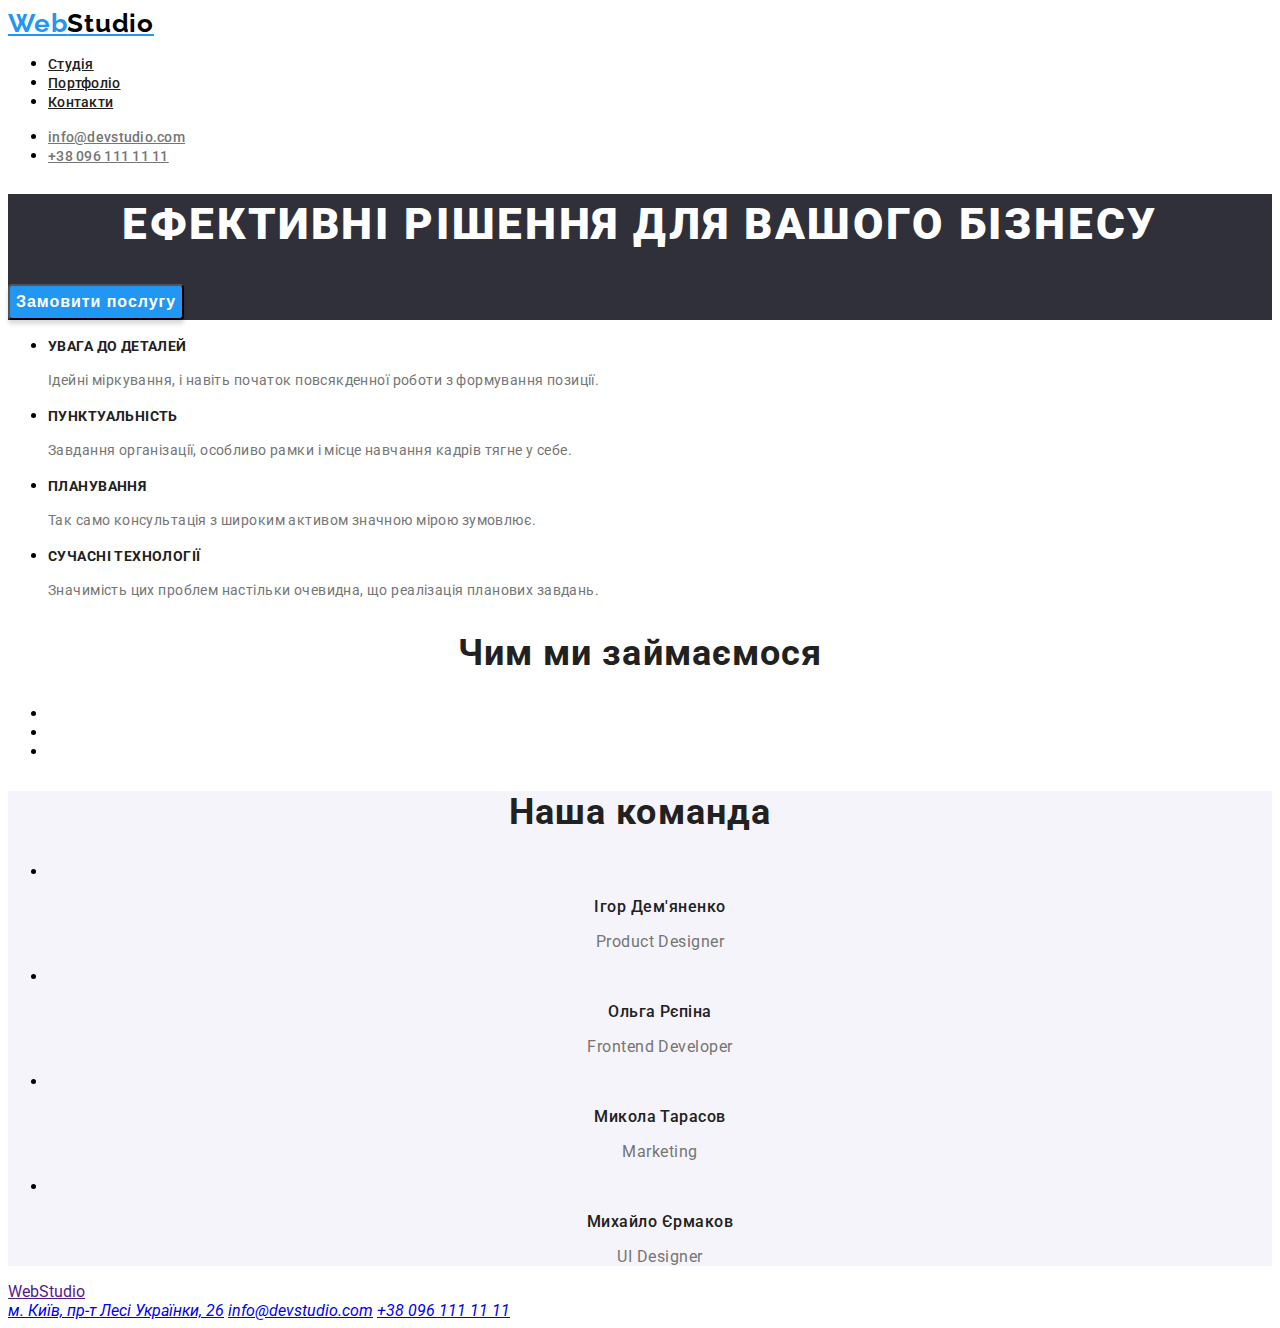
==== FE_1y_17_23/web-studio/index.html @ 210b90c6 "fix" ====
<!DOCTYPE html>
<html lang="en">

<head>
    <meta charset="UTF-8">
    <meta name="viewport" content="width=device-width, initial-scale=1.0">
    <title>Web-Studia</title>
    <link rel="preconnect" href="https://fonts.googleapis.com">
    <link rel="preconnect" href="https://fonts.gstatic.com" crossorigin>
    <link
        href="https://fonts.googleapis.com/css2?family=Raleway:wght@700&family=Roboto:wght@400;500;700;900&display=swap"
        rel="stylesheet">
    <link rel="stylesheet" href="./css/style.css">
</head>

<body>
    <!-- Header -->
    <header class="header">
        <a href="" class="logo">Web<span class="header-style">Studio</span></a>
        <nav>
            <ul>
                <li><a href="" class="header-menu">Студія</a></li>
                <li><a href="./portfolio.html" class="header-menu">Портфоліо</a></li>
                <li><a href="" class="header-menu">Контакти</a></li>
            </ul>
        </nav>

        <ul>
            <li><a href="emeilto:info@devstudio.com" target="_blank" class="header-ct">info@devstudio.com</a></li>
            <li><a href="tel:+380961111111" target="_blank" class="header-ct">+38 096 111 11 11</a></li>
        </ul>
    </header>

    <!-- Main -->
    <main>
        <!-- Hero -->
        <section class="hero">
            <h1 class="hero-title">Ефективні рішення для вашого бізнесу</h1>
            <button type="button" class="hero-btn">Замовити послугу</button>
        </section>

        <!-- Наші переваги -->
        <section class="advantage">
            <h2 class="visually-hidden">Наші переваги</h2>
            <ul>
                <li>
                    <h3 class="advantage-title">УВАГА ДО ДЕТАЛЕЙ</h3>
                    <p class="advantage-text">Ідейні міркування, і навіть початок повсякденної роботи з формування
                        позиції.</p>
                </li>
                <li>
                    <h3 class="advantage-title">ПУНКТУАЛЬНІСТЬ</h3>
                    <p class="advantage-text">Завдання організації, особливо рамки і місце навчання кадрів тягне у себе.
                    </p>
                </li>
                <li>
                    <h3 class="advantage-title">ПЛАНУВАННЯ</h3>
                    <p class="advantage-text">Так само консультація з широким активом значною мірою зумовлює.</p>
                </li>
                <li>
                    <h3 class="advantage-title">СУЧАСНІ ТЕХНОЛОГІЇ</h3>
                    <p class="advantage-text">Значимість цих проблем настільки очевидна, що реалізація планових завдань.
                    </p>
                </li>
            </ul>
        </section>
        <!-- Чим ми займаємося -->
        <section class="our-work">
            <h2 class="our-work-title">Чим ми займаємося</h2>
            <ul>
                <li><img src="" alt=""></li>
                <li><img src="" alt=""></li>
                <li><img src="" alt=""></li>
            </ul>
        </section>

        <!-- Наша команда -->
        <section class="team">
            <h2 class="team-title">Наша команда</h2>
            <ul>
                <li><img src="" alt="">
                    <h3 class="team-name">Ігор Дем'яненко</h3>
                    <p class="team-text">Product Designer</p>
                </li>
                <li><img src="" alt="">
                    <h3 class="team-name">Ольга Рєпіна</h3>
                    <p class="team-text">Frontend Developer</p>
                </li>
                <li><img src="" alt="">
                    <h3 class="team-name">Микола Тарасов</h3>
                    <p class="team-text">Marketing</p>
                </li>
                <li><img src="" alt="">
                    <h3 class="team-name">Михайло Єрмаков</h3>
                    <p class="team-text">UI Designer</p>
                </li>
            </ul>
        </section>
    </main>
    <!-- Footer -->
    <footer class="footer">
        <a href="">WebStudio</a>
        <address>
            <a href="https://goo.gl/maps/ChBkqsPHN6csxtat6" target="_blank">м. Київ, пр-т Лесі Українки, 26</a>
            <a href="emeilto:info@devstudio.com" target="_blank">info@devstudio.com</a>
            <a href="tel:+380961111111" target="_blank">+38 096 111 11 11</a>
        </address>
    </footer>
</body>

</html>
---- FE_1y_17_23/web-studio/css/style.css ----
:root {
  --accent-color: #2196f3;
  --basic-color: #757575;
  --minor-color: #212121;
  --bg-color: #2f303a;
  --footer-ct: rgba(255, 255, 255, 0.6);
}

body {
  /* font-family: 'Raleway', sans-serif; */
  font-family: "Roboto", sans-serif;
}

.visually-hidden {
  position: absolute !important;
  clip: rect(1px 1px 1px 1px);
  clip: rect(1px, 1px, 1px, 1px);
  padding: 0 !important;
  border: 0 !important;
  height: 1px !important;
  width: 1px !important;
  overflow: hidden;
}

/* Header */
.logo {
  color: var(--accent-color);
  font-family: "Raleway", sans-serif;
  font-size: 26px;
  font-style: normal;
  font-weight: 700;
  line-height: normal;
  letter-spacing: 0.78px;
}

.header-style {
  color: #000;
}

.header-menu {
  color: var(--minor-color);
  font-size: 14px;
  font-style: normal;
  font-weight: 500;
  line-height: normal;
  letter-spacing: 0.28px;
}

.header-ct {
  color: var(--basic-color);
  font-size: 14px;
  font-style: normal;
  font-weight: 500;
  line-height: normal;
  letter-spacing: 0.28px;
}

/* Hero */
.hero {
  background-color: var(--bg-color);
}

.hero-title {
  color: #fff;
  text-align: center;
  font-size: 44px;
  font-style: normal;
  font-weight: 900;
  line-height: 60px;
  /* 136.364% */
  letter-spacing: 2.64px;
  text-transform: uppercase;
}

.hero-btn {
  color: #fff;
  text-align: center;
  font-size: 16px;
  font-style: normal;
  font-weight: 700;
  line-height: 30px;
  /* 187.5% */
  letter-spacing: 0.96px;

  border-radius: 4px;
  background: #2196f3;
  box-shadow: 0px 4px 4px 0px rgba(0, 0, 0, 0.15);
}

/* Наші переваги */
.advantage-title{
color: var(--minor-color);
  font-size: 14px;
  font-style: normal;
  font-weight: 700;
  line-height: normal;
  letter-spacing: 0.42px;
  text-transform: uppercase;
}

.advantage-text{
color: var(--basic-color);
  font-size: 14px;
  font-style: normal;
  font-weight: 400;
  line-height: 24px;
  /* 171.429% */
  letter-spacing: 0.42px;
}

/* Чим ми займаємося */
.our-work-title{
color: var(--minor-color);
  text-align: center;
  font-size: 36px;
  font-style: normal;
  font-weight: 700;
  line-height: normal;
  letter-spacing: 1.08px;
}

/* Наша команда */
.team{
  background-color: #F5F4FA;
}

.team-title{
color: var(--minor-color);
  text-align: center;
  font-size: 36px;
  font-style: normal;
  font-weight: 700;
  line-height: normal;
  letter-spacing: 1.08px;
}

.team-name{
color: var(--minor-color);
  text-align: center;
  font-size: 16px;
  font-style: normal;
  font-weight: 500;
  line-height: normal;
  letter-spacing: 0.48px;
}

.team-text{
color: var(--basic-color);
  text-align: center;
  font-size: 16px;
  font-style: normal;
  font-weight: 400;
  line-height: normal;
  letter-spacing: 0.48px;
}
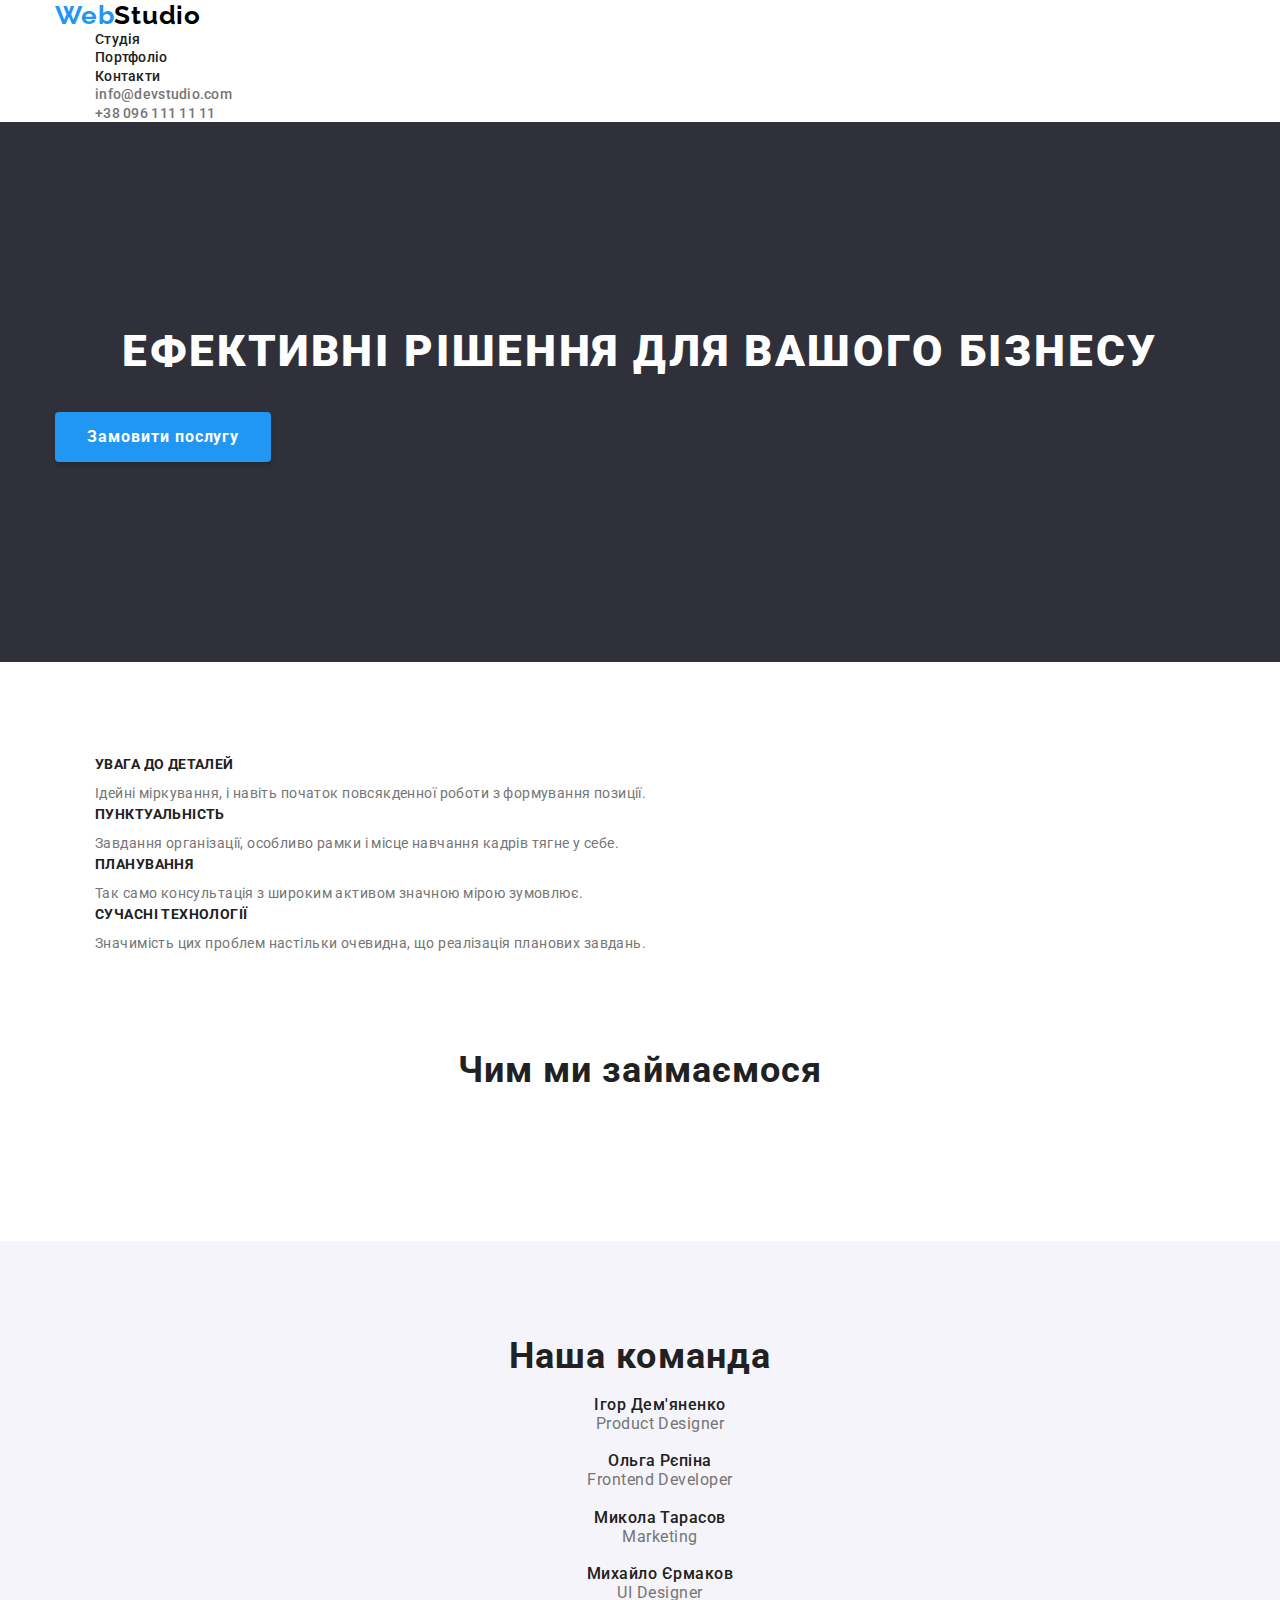
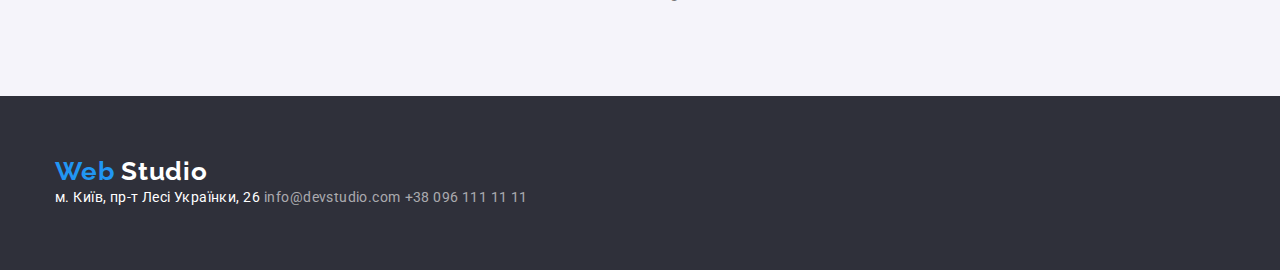
==== commit 261fb456: "fix" ====
--- a/FE_1y_17_23/web-studio/index.html
+++ b/FE_1y_17_23/web-studio/index.html
@@ -10,101 +10,120 @@
     <link
         href="https://fonts.googleapis.com/css2?family=Raleway:wght@700&family=Roboto:wght@400;500;700;900&display=swap"
         rel="stylesheet">
+    <link rel="stylesheet" href="https://cdnjs.cloudflare.com/ajax/libs/modern-normalize/1.1.0/modern-normalize.css" />
     <link rel="stylesheet" href="./css/style.css">
+
 </head>
 
 <body>
     <!-- Header -->
     <header class="header">
-        <a href="" class="logo">Web<span class="header-style">Studio</span></a>
-        <nav>
+        <div class="conteiner">
+            <a href="" class="logo">Web<span class="header-style">Studio</span></a>
+            <nav>
+                <ul class="header-list">
+                    <li><a href="" class="header-menu">Студія</a></li>
+                    <li><a href="./portfolio.html" class="header-menu">Портфоліо</a></li>
+                    <li><a href="" class="header-menu">Контакти</a></li>
+                </ul>
+            </nav>
+
             <ul>
-                <li><a href="" class="header-menu">Студія</a></li>
-                <li><a href="./portfolio.html" class="header-menu">Портфоліо</a></li>
-                <li><a href="" class="header-menu">Контакти</a></li>
+                <li><a href="emeilto:info@devstudio.com" target="_blank" class="header-ct">info@devstudio.com</a></li>
+                <li><a href="tel:+380961111111" target="_blank" class="header-ct">+38 096 111 11 11</a></li>
             </ul>
-        </nav>
-
-        <ul>
-            <li><a href="emeilto:info@devstudio.com" target="_blank" class="header-ct">info@devstudio.com</a></li>
-            <li><a href="tel:+380961111111" target="_blank" class="header-ct">+38 096 111 11 11</a></li>
-        </ul>
+        </div>
     </header>
 
     <!-- Main -->
     <main>
         <!-- Hero -->
+
         <section class="hero">
-            <h1 class="hero-title">Ефективні рішення для вашого бізнесу</h1>
-            <button type="button" class="hero-btn">Замовити послугу</button>
+            <div class="conteiner">
+                <h1 class="hero-title">Ефективні рішення для вашого бізнесу</h1>
+                <button type="button" class="hero-btn">Замовити послугу</button>
+            </div>
         </section>
 
         <!-- Наші переваги -->
         <section class="advantage">
-            <h2 class="visually-hidden">Наші переваги</h2>
-            <ul>
-                <li>
-                    <h3 class="advantage-title">УВАГА ДО ДЕТАЛЕЙ</h3>
-                    <p class="advantage-text">Ідейні міркування, і навіть початок повсякденної роботи з формування
-                        позиції.</p>
-                </li>
-                <li>
-                    <h3 class="advantage-title">ПУНКТУАЛЬНІСТЬ</h3>
-                    <p class="advantage-text">Завдання організації, особливо рамки і місце навчання кадрів тягне у себе.
-                    </p>
-                </li>
-                <li>
-                    <h3 class="advantage-title">ПЛАНУВАННЯ</h3>
-                    <p class="advantage-text">Так само консультація з широким активом значною мірою зумовлює.</p>
-                </li>
-                <li>
-                    <h3 class="advantage-title">СУЧАСНІ ТЕХНОЛОГІЇ</h3>
-                    <p class="advantage-text">Значимість цих проблем настільки очевидна, що реалізація планових завдань.
-                    </p>
-                </li>
-            </ul>
+            <div class="conteiner">
+                <h2 class="visually-hidden">Наші переваги</h2>
+                <ul>
+                    <li>
+                        <h3 class="advantage-title">УВАГА ДО ДЕТАЛЕЙ</h3>
+                        <p class="advantage-text">Ідейні міркування, і навіть початок повсякденної роботи з формування
+                            позиції.</p>
+                    </li>
+                    <li>
+                        <h3 class="advantage-title">ПУНКТУАЛЬНІСТЬ</h3>
+                        <p class="advantage-text">Завдання організації, особливо рамки і місце навчання кадрів тягне у
+                            себе.
+                        </p>
+                    </li>
+                    <li>
+                        <h3 class="advantage-title">ПЛАНУВАННЯ</h3>
+                        <p class="advantage-text">Так само консультація з широким активом значною мірою зумовлює.</p>
+                    </li>
+                    <li>
+                        <h3 class="advantage-title">СУЧАСНІ ТЕХНОЛОГІЇ</h3>
+                        <p class="advantage-text">Значимість цих проблем настільки очевидна, що реалізація планових
+                            завдань.
+                        </p>
+                    </li>
+                </ul>
+            </div>
         </section>
         <!-- Чим ми займаємося -->
         <section class="our-work">
-            <h2 class="our-work-title">Чим ми займаємося</h2>
-            <ul>
-                <li><img src="" alt=""></li>
-                <li><img src="" alt=""></li>
-                <li><img src="" alt=""></li>
-            </ul>
+            <div class="conteiner">
+                <h2 class="our-work-title">Чим ми займаємося</h2>
+                <ul>
+                    <li><img src="" alt=""></li>
+                    <li><img src="" alt=""></li>
+                    <li><img src="" alt=""></li>
+                </ul>
+            </div>
         </section>
 
         <!-- Наша команда -->
         <section class="team">
-            <h2 class="team-title">Наша команда</h2>
-            <ul>
-                <li><img src="" alt="">
-                    <h3 class="team-name">Ігор Дем'яненко</h3>
-                    <p class="team-text">Product Designer</p>
-                </li>
-                <li><img src="" alt="">
-                    <h3 class="team-name">Ольга Рєпіна</h3>
-                    <p class="team-text">Frontend Developer</p>
-                </li>
-                <li><img src="" alt="">
-                    <h3 class="team-name">Микола Тарасов</h3>
-                    <p class="team-text">Marketing</p>
-                </li>
-                <li><img src="" alt="">
-                    <h3 class="team-name">Михайло Єрмаков</h3>
-                    <p class="team-text">UI Designer</p>
-                </li>
-            </ul>
+            <div class="conteiner">
+                <h2 class="team-title">Наша команда</h2>
+                <ul>
+                    <li>
+                        <img src="" alt="">
+                        <h3 class="team-name">Ігор Дем'яненко</h3>
+                        <p class="team-text">Product Designer</p>
+                    </li>
+                    <li><img src="" alt="">
+                        <h3 class="team-name">Ольга Рєпіна</h3>
+                        <p class="team-text">Frontend Developer</p>
+                    </li>
+                    <li><img src="" alt="">
+                        <h3 class="team-name">Микола Тарасов</h3>
+                        <p class="team-text">Marketing</p>
+                    </li>
+                    <li><img src="" alt="">
+                        <h3 class="team-name">Михайло Єрмаков</h3>
+                        <p class="team-text">UI Designer</p>
+                    </li>
+                </ul>
+            </div>
         </section>
     </main>
     <!-- Footer -->
     <footer class="footer">
-        <a href="">WebStudio</a>
-        <address>
-            <a href="https://goo.gl/maps/ChBkqsPHN6csxtat6" target="_blank">м. Київ, пр-т Лесі Українки, 26</a>
-            <a href="emeilto:info@devstudio.com" target="_blank">info@devstudio.com</a>
-            <a href="tel:+380961111111" target="_blank">+38 096 111 11 11</a>
-        </address>
+        <div class="conteiner">
+            <a href="" class="logo">Web <span class="footer-logo">Studio</span></a>
+            <address>
+                <a href="https://goo.gl/maps/ChBkqsPHN6csxtat6" target="_blank" class="footer-addr">м. Київ, пр-т Лесі
+                    Українки, 26</a>
+                <a href="emeilto:info@devstudio.com" target="_blank" class="footer-ctn">info@devstudio.com</a>
+                <a href="tel:+380961111111" target="_blank" class="footer-ctn">+38 096 111 11 11</a>
+            </address>
+        </div>
     </footer>
 </body>
 
--- a/FE_1y_17_23/web-studio/css/style.css
+++ b/FE_1y_17_23/web-studio/css/style.css
@@ -22,6 +22,33 @@
   overflow: hidden;
 }
 
+a{
+  text-decoration: none;
+}
+
+li{
+  list-style: none;
+}
+
+h1,
+h2,
+h3,
+h4,
+h5,
+h6,
+ul,
+p{
+  margin: 0px;
+}
+
+.conteiner{
+  width: 1200px;
+  padding-left: 15px;
+  padding-right: 15px;
+  margin-left: auto;
+  margin-right: auto;
+}
+
 /* Header */
 .logo {
   color: var(--accent-color);
@@ -46,6 +73,8 @@
   letter-spacing: 0.28px;
 }
 
+
+
 .header-ct {
   color: var(--basic-color);
   font-size: 14px;
@@ -58,7 +87,10 @@
 /* Hero */
 .hero {
   background-color: var(--bg-color);
-}
+  padding-top: 200px;
+  padding-bottom: 200px;
+}
+
 
 .hero-title {
   color: #fff;
@@ -66,20 +98,27 @@
   font-size: 44px;
   font-style: normal;
   font-weight: 900;
-  line-height: 60px;
-  /* 136.364% */
+  line-height: 1.36;
   letter-spacing: 2.64px;
   text-transform: uppercase;
+
+  margin-bottom: 30px;
+
+
 }
 
 .hero-btn {
+
+
+padding: 10px 32px 10px 32px;
+border: none;
+
   color: #fff;
   text-align: center;
   font-size: 16px;
   font-style: normal;
   font-weight: 700;
-  line-height: 30px;
-  /* 187.5% */
+  line-height: 1.87;
   letter-spacing: 0.96px;
 
   border-radius: 4px;
@@ -87,7 +126,14 @@
   box-shadow: 0px 4px 4px 0px rgba(0, 0, 0, 0.15);
 }
 
+
+
 /* Наші переваги */
+.advantage{
+  padding-top: 94px;
+  padding-bottom: 94px;
+}
+
 .advantage-title{
 color: var(--minor-color);
   font-size: 14px;
@@ -96,6 +142,8 @@
   line-height: normal;
   letter-spacing: 0.42px;
   text-transform: uppercase;
+
+  margin-bottom: 10px;
 }
 
 .advantage-text{
@@ -103,12 +151,17 @@
   font-size: 14px;
   font-style: normal;
   font-weight: 400;
-  line-height: 24px;
-  /* 171.429% */
+  line-height: 1.71;
   letter-spacing: 0.42px;
 }
 
 /* Чим ми займаємося */
+.our-work{
+  padding-bottom: 94px;
+ 
+}
+
+
 .our-work-title{
 color: var(--minor-color);
   text-align: center;
@@ -122,6 +175,8 @@
 /* Наша команда */
 .team{
   background-color: #F5F4FA;
+  padding-top: 94px;
+  padding-bottom: 94px;
 }
 
 .team-title{
@@ -152,4 +207,50 @@
   font-weight: 400;
   line-height: normal;
   letter-spacing: 0.48px;
+}
+
+/* Портфоліо */
+.portfolio-btn{
+color: var(--minor-color);
+  text-align: center;
+  font-size: 16px;
+  font-style: normal;
+  font-weight: 500;
+  line-height: 1.62;
+  letter-spacing: 0.48px;
+  border: none;
+
+  border-radius: 4px;
+  background-color: #F5F4FA;
+}
+
+/* footer */
+.footer{
+  padding-top: 60px;
+  padding-bottom: 60px;
+
+  background-color: var(--bg-color);
+}
+
+.footer-logo{
+  color: #FFF;
+}
+
+.footer-addr{
+  color: #FFF;
+    font-size: 14px;
+    font-style: normal;
+    font-weight: 400;
+    line-height: 1.71;
+    letter-spacing: 0.42px;
+}
+
+.footer-ctn{
+  color: var(--footer-ct);
+    font-family: Roboto;
+    font-size: 14px;
+    font-style: normal;
+    font-weight: 400;
+    line-height: 1.71;
+    letter-spacing: 0.42px;
 }